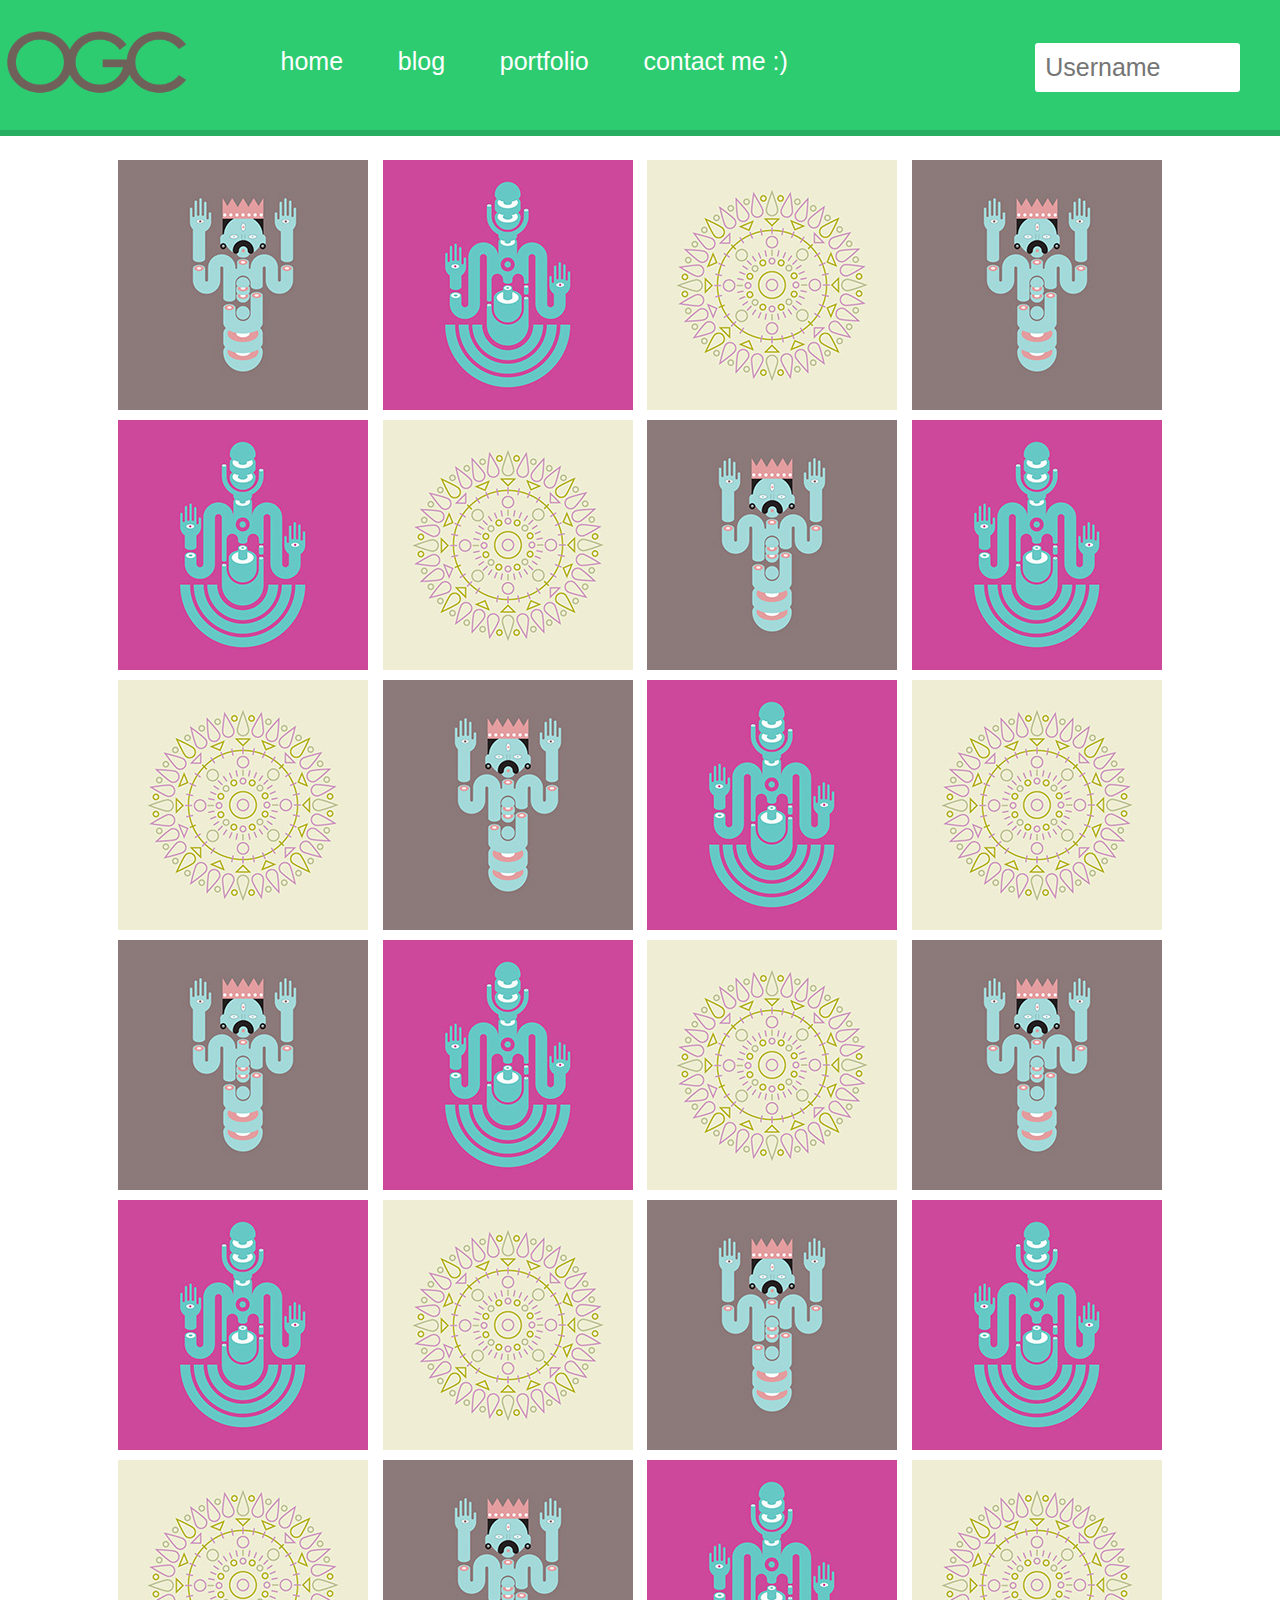
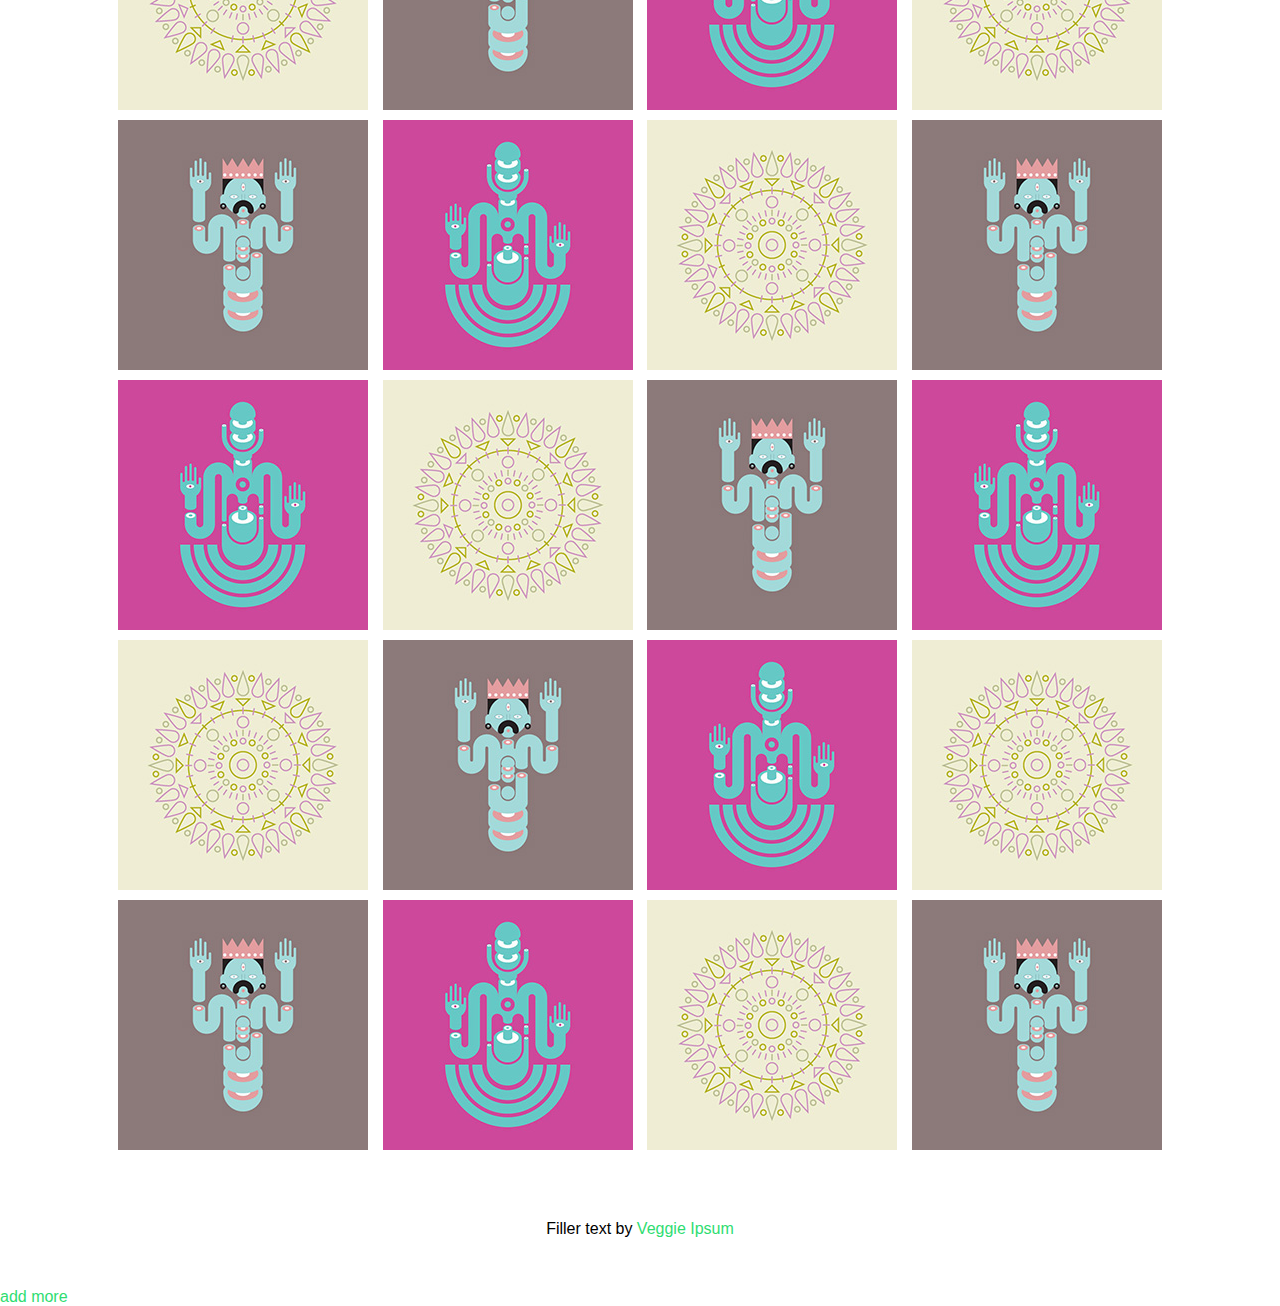
==== portfolio.html @ 575d7acd "adasd" ====
<!DOCTYPE html>
<html lang="en">
	<head>
		<meta charset="UTF-8" />
		<meta http-equiv="X-UA-Compatible" content="IE=edge,chrome=1"> 
		<meta name="viewport" content="width=device-width, initial-scale=1.0"> 
		<title>Portfolio | Luis Gallego</title>
		<meta name="description" content="Thumbnail Grid with Expanding Preview" />
		<meta name="keywords" content="thumbnails, grid, preview, google image search, jquery, image grid, expanding, preview, portfolio" />
		<meta name="author" content="Codrops" />
		<link rel="shortcut icon" href="../favicon.ico"> 
		<link rel="stylesheet" type="text/css" href="css/default.css" />
		<link rel="stylesheet" type="text/css" href="css/component.css" />
		<script src="js/modernizr.custom.js"></script>
		<link rel="shortcut icon" href="img/favicon.ico" type="image/x-icon" />
	<script src="prefixfree.min.js"></script>
	<link rel="stylesheet" href="normalize.css">
	<link rel="stylesheet" href="estilos.css">
	<script src="//ajax.googleapis.com/ajax/libs/jquery/1.10.2/jquery.min.js"></script>
	<script src="js/modernizr.custom.js"></script>
	<script src="Raptorize-Kit/jquery.raptorize.1.0.js"></script>
	 <script src="responsive nav/responsive-nav.js"></script>
	<link rel="stylesheet" href="responsive nav/responsive-nav.css">
   
	</head>
	<body>
				<header>
					<figure>
						<img src="logo.png" alt="">
					</figure>
					<div id="navegacion">
						<nav class="nav-collapse">
							<ul>
								<li><a href="#" title="home">home</a></li>
								<li><a href="#"title="blog">blog</a></li>
								<li><a href="#" title="portfolio">portfolio</a></li>
								<li><a href="#" title="contact">contact me :)</a></li>
							</ul>
						</nav>
						<input type="text" placeholder="Username">
					</div>
				</header>
				<div class="main">
				<ul id="og-grid" class="og-grid">
					<li>
						<a href="http://cargocollective.com/jaimemartinez/" data-largesrc="images/1.jpg" data-title="Azuki bean" data-description="Swiss chard pumpkin bunya nuts maize plantain aubergine napa cabbage soko coriander sweet pepper water spinach winter purslane shallot tigernut lentil beetroot.">
							<img src="images/thumbs/1.jpg" alt="img01"/>
						</a>
					</li>
					<li>
						<a href="http://cargocollective.com/jaimemartinez/" data-largesrc="images/2.jpg" data-title="Veggies sunt bona vobis" data-description="Komatsuna prairie turnip wattle seed artichoke mustard horseradish taro rutabaga ricebean carrot black-eyed pea turnip greens beetroot yarrow watercress kombu.">
							<img src="images/thumbs/2.jpg" alt="img02"/>
						</a>
					</li>
					<li>
						<a href="http://cargocollective.com/jaimemartinez/" data-largesrc="images/3.jpg" data-title="Dandelion horseradish" data-description="Cabbage bamboo shoot broccoli rabe chickpea chard sea lettuce lettuce ricebean artichoke earthnut pea aubergine okra brussels sprout avocado tomato.">
							<img src="images/thumbs/3.jpg" alt="img03"/>
						</a>
					</li>
					<li>
						<a href="http://cargocollective.com/jaimemartinez/" data-largesrc="images/1.jpg" data-title="Azuki bean" data-description="Swiss chard pumpkin bunya nuts maize plantain aubergine napa cabbage soko coriander sweet pepper water spinach winter purslane shallot tigernut lentil beetroot.">
							<img src="images/thumbs/1.jpg" alt="img01"/>
						</a>
					</li>
					<li>
						<a href="http://cargocollective.com/jaimemartinez/" data-largesrc="images/2.jpg" data-title="Veggies sunt bona vobis" data-description="Komatsuna prairie turnip wattle seed artichoke mustard horseradish taro rutabaga ricebean carrot black-eyed pea turnip greens beetroot yarrow watercress kombu.">
							<img src="images/thumbs/2.jpg" alt="img02"/>
						</a>
					</li>
					<li>
						<a href="http://cargocollective.com/jaimemartinez/" data-largesrc="images/3.jpg" data-title="Dandelion horseradish" data-description="Cabbage bamboo shoot broccoli rabe chickpea chard sea lettuce lettuce ricebean artichoke earthnut pea aubergine okra brussels sprout avocado tomato.">
							<img src="images/thumbs/3.jpg" alt="img03"/>
						</a>
					</li>
					<li>
						<a href="http://cargocollective.com/jaimemartinez/" data-largesrc="images/1.jpg" data-title="Azuki bean" data-description="Swiss chard pumpkin bunya nuts maize plantain aubergine napa cabbage soko coriander sweet pepper water spinach winter purslane shallot tigernut lentil beetroot.">
							<img src="images/thumbs/1.jpg" alt="img01"/>
						</a>
					</li>
					<li>
						<a href="http://cargocollective.com/jaimemartinez/" data-largesrc="images/2.jpg" data-title="Veggies sunt bona vobis" data-description="Komatsuna prairie turnip wattle seed artichoke mustard horseradish taro rutabaga ricebean carrot black-eyed pea turnip greens beetroot yarrow watercress kombu.">
							<img src="images/thumbs/2.jpg" alt="img02"/>
						</a>
					</li>
					<li>
						<a href="http://cargocollective.com/jaimemartinez/" data-largesrc="images/3.jpg" data-title="Dandelion horseradish" data-description="Cabbage bamboo shoot broccoli rabe chickpea chard sea lettuce lettuce ricebean artichoke earthnut pea aubergine okra brussels sprout avocado tomato.">
							<img src="images/thumbs/3.jpg" alt="img03"/>
						</a>
					</li>
					<li>
						<a href="http://cargocollective.com/jaimemartinez/" data-largesrc="images/1.jpg" data-title="Azuki bean" data-description="Swiss chard pumpkin bunya nuts maize plantain aubergine napa cabbage soko coriander sweet pepper water spinach winter purslane shallot tigernut lentil beetroot.">
							<img src="images/thumbs/1.jpg" alt="img01"/>
						</a>
					</li>
					<li>
						<a href="http://cargocollective.com/jaimemartinez/" data-largesrc="images/2.jpg" data-title="Veggies sunt bona vobis" data-description="Komatsuna prairie turnip wattle seed artichoke mustard horseradish taro rutabaga ricebean carrot black-eyed pea turnip greens beetroot yarrow watercress kombu.">
							<img src="images/thumbs/2.jpg" alt="img02"/>
						</a>
					</li>
					<li>
						<a href="http://cargocollective.com/jaimemartinez/" data-largesrc="images/3.jpg" data-title="Dandelion horseradish" data-description="Cabbage bamboo shoot broccoli rabe chickpea chard sea lettuce lettuce ricebean artichoke earthnut pea aubergine okra brussels sprout avocado tomato.">
							<img src="images/thumbs/3.jpg" alt="img03"/>
						</a>
					</li>
					<li>
						<a href="http://cargocollective.com/jaimemartinez/" data-largesrc="images/1.jpg" data-title="Azuki bean" data-description="Swiss chard pumpkin bunya nuts maize plantain aubergine napa cabbage soko coriander sweet pepper water spinach winter purslane shallot tigernut lentil beetroot.">
							<img src="images/thumbs/1.jpg" alt="img01"/>
						</a>
					</li>
					<li>
						<a href="http://cargocollective.com/jaimemartinez/" data-largesrc="images/2.jpg" data-title="Veggies sunt bona vobis" data-description="Komatsuna prairie turnip wattle seed artichoke mustard horseradish taro rutabaga ricebean carrot black-eyed pea turnip greens beetroot yarrow watercress kombu.">
							<img src="images/thumbs/2.jpg" alt="img02"/>
						</a>
					</li>
					<li>
						<a href="http://cargocollective.com/jaimemartinez/" data-largesrc="images/3.jpg" data-title="Dandelion horseradish" data-description="Cabbage bamboo shoot broccoli rabe chickpea chard sea lettuce lettuce ricebean artichoke earthnut pea aubergine okra brussels sprout avocado tomato.">
							<img src="images/thumbs/3.jpg" alt="img03"/>
						</a>
					</li>
					<li>
						<a href="http://cargocollective.com/jaimemartinez/" data-largesrc="images/1.jpg" data-title="Azuki bean" data-description="Swiss chard pumpkin bunya nuts maize plantain aubergine napa cabbage soko coriander sweet pepper water spinach winter purslane shallot tigernut lentil beetroot.">
							<img src="images/thumbs/1.jpg" alt="img01"/>
						</a>
					</li>
					<li>
						<a href="http://cargocollective.com/jaimemartinez/" data-largesrc="images/2.jpg" data-title="Veggies sunt bona vobis" data-description="Komatsuna prairie turnip wattle seed artichoke mustard horseradish taro rutabaga ricebean carrot black-eyed pea turnip greens beetroot yarrow watercress kombu.">
							<img src="images/thumbs/2.jpg" alt="img02"/>
						</a>
					</li>
					<li>
						<a href="http://cargocollective.com/jaimemartinez/" data-largesrc="images/3.jpg" data-title="Dandelion horseradish" data-description="Cabbage bamboo shoot broccoli rabe chickpea chard sea lettuce lettuce ricebean artichoke earthnut pea aubergine okra brussels sprout avocado tomato.">
							<img src="images/thumbs/3.jpg" alt="img03"/>
						</a>
					</li>
					<li>
						<a href="http://cargocollective.com/jaimemartinez/" data-largesrc="images/1.jpg" data-title="Azuki bean" data-description="Swiss chard pumpkin bunya nuts maize plantain aubergine napa cabbage soko coriander sweet pepper water spinach winter purslane shallot tigernut lentil beetroot.">
							<img src="images/thumbs/1.jpg" alt="img01"/>
						</a>
					</li>
					<li>
						<a href="http://cargocollective.com/jaimemartinez/" data-largesrc="images/2.jpg" data-title="Veggies sunt bona vobis" data-description="Komatsuna prairie turnip wattle seed artichoke mustard horseradish taro rutabaga ricebean carrot black-eyed pea turnip greens beetroot yarrow watercress kombu.">
							<img src="images/thumbs/2.jpg" alt="img02"/>
						</a>
					</li>
					<li>
						<a href="http://cargocollective.com/jaimemartinez/" data-largesrc="images/3.jpg" data-title="Dandelion horseradish" data-description="Cabbage bamboo shoot broccoli rabe chickpea chard sea lettuce lettuce ricebean artichoke earthnut pea aubergine okra brussels sprout avocado tomato.">
							<img src="images/thumbs/3.jpg" alt="img03"/>
						</a>
					</li>
					<li>
						<a href="http://cargocollective.com/jaimemartinez/" data-largesrc="images/1.jpg" data-title="Azuki bean" data-description="Swiss chard pumpkin bunya nuts maize plantain aubergine napa cabbage soko coriander sweet pepper water spinach winter purslane shallot tigernut lentil beetroot.">
							<img src="images/thumbs/1.jpg" alt="img01"/>
						</a>
					</li>
					<li>
						<a href="http://cargocollective.com/jaimemartinez/" data-largesrc="images/2.jpg" data-title="Veggies sunt bona vobis" data-description="Komatsuna prairie turnip wattle seed artichoke mustard horseradish taro rutabaga ricebean carrot black-eyed pea turnip greens beetroot yarrow watercress kombu.">
							<img src="images/thumbs/2.jpg" alt="img02"/>
						</a>
					</li>
					<li>
						<a href="http://cargocollective.com/jaimemartinez/" data-largesrc="images/3.jpg" data-title="Dandelion horseradish" data-description="Cabbage bamboo shoot broccoli rabe chickpea chard sea lettuce lettuce ricebean artichoke earthnut pea aubergine okra brussels sprout avocado tomato.">
							<img src="images/thumbs/3.jpg" alt="img03"/>
						</a>
					</li>
					<li>
						<a href="http://cargocollective.com/jaimemartinez/" data-largesrc="images/1.jpg" data-title="Azuki bean" data-description="Swiss chard pumpkin bunya nuts maize plantain aubergine napa cabbage soko coriander sweet pepper water spinach winter purslane shallot tigernut lentil beetroot.">
							<img src="images/thumbs/1.jpg" alt="img01"/>
						</a>
					</li>
					<li>
						<a href="http://cargocollective.com/jaimemartinez/" data-largesrc="images/2.jpg" data-title="Veggies sunt bona vobis" data-description="Komatsuna prairie turnip wattle seed artichoke mustard horseradish taro rutabaga ricebean carrot black-eyed pea turnip greens beetroot yarrow watercress kombu.">
							<img src="images/thumbs/2.jpg" alt="img02"/>
						</a>
					</li>
					<li>
						<a href="http://cargocollective.com/jaimemartinez/" data-largesrc="images/3.jpg" data-title="Dandelion horseradish" data-description="Cabbage bamboo shoot broccoli rabe chickpea chard sea lettuce lettuce ricebean artichoke earthnut pea aubergine okra brussels sprout avocado tomato.">
							<img src="images/thumbs/3.jpg" alt="img03"/>
						</a>
					</li>
					<li>
						<a href="http://cargocollective.com/jaimemartinez/" data-largesrc="images/1.jpg" data-title="Azuki bean" data-description="Swiss chard pumpkin bunya nuts maize plantain aubergine napa cabbage soko coriander sweet pepper water spinach winter purslane shallot tigernut lentil beetroot.">
							<img src="images/thumbs/1.jpg" alt="img01"/>
						</a>
					</li>
					<li>
						<a href="http://cargocollective.com/jaimemartinez/" data-largesrc="images/2.jpg" data-title="Veggies sunt bona vobis" data-description="Komatsuna prairie turnip wattle seed artichoke mustard horseradish taro rutabaga ricebean carrot black-eyed pea turnip greens beetroot yarrow watercress kombu.">
							<img src="images/thumbs/2.jpg" alt="img02"/>
						</a>
					</li>
					<li>
						<a href="http://cargocollective.com/jaimemartinez/" data-largesrc="images/3.jpg" data-title="Dandelion horseradish" data-description="Cabbage bamboo shoot broccoli rabe chickpea chard sea lettuce lettuce ricebean artichoke earthnut pea aubergine okra brussels sprout avocado tomato.">
							<img src="images/thumbs/3.jpg" alt="img03"/>
						</a>
					</li>
					<li>
						<a href="http://cargocollective.com/jaimemartinez/" data-largesrc="images/1.jpg" data-title="Azuki bean" data-description="Swiss chard pumpkin bunya nuts maize plantain aubergine napa cabbage soko coriander sweet pepper water spinach winter purslane shallot tigernut lentil beetroot.">
							<img src="images/thumbs/1.jpg" alt="img01"/>
						</a>
					</li>
					<li>
						<a href="http://cargocollective.com/jaimemartinez/" data-largesrc="images/2.jpg" data-title="Veggies sunt bona vobis" data-description="Komatsuna prairie turnip wattle seed artichoke mustard horseradish taro rutabaga ricebean carrot black-eyed pea turnip greens beetroot yarrow watercress kombu.">
							<img src="images/thumbs/2.jpg" alt="img02"/>
						</a>
					</li>
					<li>
						<a href="http://cargocollective.com/jaimemartinez/" data-largesrc="images/3.jpg" data-title="Dandelion horseradish" data-description="Cabbage bamboo shoot broccoli rabe chickpea chard sea lettuce lettuce ricebean artichoke earthnut pea aubergine okra brussels sprout avocado tomato.">
							<img src="images/thumbs/3.jpg" alt="img03"/>
						</a>
					</li>
					<li>
						<a href="http://cargocollective.com/jaimemartinez/" data-largesrc="images/1.jpg" data-title="Azuki bean" data-description="Swiss chard pumpkin bunya nuts maize plantain aubergine napa cabbage soko coriander sweet pepper water spinach winter purslane shallot tigernut lentil beetroot.">
							<img src="images/thumbs/1.jpg" alt="img01"/>
						</a>
					</li>
					<li>
						<a href="http://cargocollective.com/jaimemartinez/" data-largesrc="images/2.jpg" data-title="Veggies sunt bona vobis" data-description="Komatsuna prairie turnip wattle seed artichoke mustard horseradish taro rutabaga ricebean carrot black-eyed pea turnip greens beetroot yarrow watercress kombu.">
							<img src="images/thumbs/2.jpg" alt="img02"/>
						</a>
					</li>
					<li>
						<a href="http://cargocollective.com/jaimemartinez/" data-largesrc="images/3.jpg" data-title="Dandelion horseradish" data-description="Cabbage bamboo shoot broccoli rabe chickpea chard sea lettuce lettuce ricebean artichoke earthnut pea aubergine okra brussels sprout avocado tomato.">
							<img src="images/thumbs/3.jpg" alt="img03"/>
						</a>
					</li>
					<li>
						<a href="http://cargocollective.com/jaimemartinez/" data-largesrc="images/1.jpg" data-title="Azuki bean" data-description="Swiss chard pumpkin bunya nuts maize plantain aubergine napa cabbage soko coriander sweet pepper water spinach winter purslane shallot tigernut lentil beetroot.">
							<img src="images/thumbs/1.jpg" alt="img01"/>
						</a>
					</li>
					<li>
						<a href="http://cargocollective.com/jaimemartinez/" data-largesrc="images/2.jpg" data-title="Veggies sunt bona vobis" data-description="Komatsuna prairie turnip wattle seed artichoke mustard horseradish taro rutabaga ricebean carrot black-eyed pea turnip greens beetroot yarrow watercress kombu.">
							<img src="images/thumbs/2.jpg" alt="img02"/>
						</a>
					</li>
					<li>
						<a href="http://cargocollective.com/jaimemartinez/" data-largesrc="images/3.jpg" data-title="Dandelion horseradish" data-description="Cabbage bamboo shoot broccoli rabe chickpea chard sea lettuce lettuce ricebean artichoke earthnut pea aubergine okra brussels sprout avocado tomato.">
							<img src="images/thumbs/3.jpg" alt="img03"/>
						</a>
					</li>
					<li>
						<a href="http://cargocollective.com/jaimemartinez/" data-largesrc="images/1.jpg" data-title="Azuki bean" data-description="Swiss chard pumpkin bunya nuts maize plantain aubergine napa cabbage soko coriander sweet pepper water spinach winter purslane shallot tigernut lentil beetroot.">
							<img src="images/thumbs/1.jpg" alt="img01"/>
						</a>
					</li>
				</ul>
				<p>Filler text by <a href="http://veggieipsum.com/">Veggie Ipsum</a></p>
				<a id="og-additems" href="#">add more</a>
			</div>
		</div><!-- /container -->
		<script src="https://ajax.googleapis.com/ajax/libs/jquery/1.9.1/jquery.min.js"></script>
		<script src="js/grid.js"></script>
		<script>
			$(function() {
				Grid.init();
			});
		</script>
		<script>
		  	var nav = responsiveNav(".nav-collapse",{ // Selector
			animate: true, // Boolean: Use CSS3 transitions, true or false
			transition: 300, // Integer: Speed of the transition, in milliseconds
			label: "", // String: Label for the navigation toggle
			insert: "before", // String: Insert the toggle before or after the navigation
			customToggle: "", // Selector: Specify the ID of a custom toggle
			openPos: "static", // String: Position of the opened nav, relative or static
			jsClass: "js", // String: 'JS enabled' class which is added to <html> el
			init: function(){}, // Function: Init callback
			open: function(){}, // Function: Open callback
			close: function(){} // Function: Close callback
			});
		</script>
	</body>
</html>
---- css/default.css ----
/* General Demo Style */
@import url(http://fonts.googleapis.com/css?family=Lato:300,400,700);

*,
*:after,
*:before {
	-webkit-box-sizing: border-box;
	-moz-box-sizing: border-box;
	box-sizing: border-box;

}

/* Clearfix hack by Nicolas Gallagher: http://nicolasgallagher.com/micro-clearfix-hack/ */
.clearfix:before,
.clearfix:after {
    content: " ";
    display: table;
}

.clearfix:after {
    clear: both;
}

.clearfix {
    *zoom: 1;
}



a {
	color: #555;
	text-decoration: none;
}

.container {
	width: 100%;
	position: relative;
}




.main > p {
	text-align: center;
	padding: 50px 20px;
}
---- css/component.css ----
.og-grid {
	list-style: none;
	padding: 20px 0;
	margin: 0 auto;
	text-align: center;
	width: 100%;
}

.og-grid li {
	display: inline-block;
	margin: 10px 5px 0 5px;
	vertical-align: top;
	height: 250px;
}

.og-grid li > a,
.og-grid li > a img {
	border: none;
	outline: none;
	display: block;
	position: relative;
}

.og-grid li.og-expanded > a::after {
	top: auto;
	border: solid transparent;
	content: " ";
	height: 0;
	width: 0;
	position: absolute;
	pointer-events: none;
	border-bottom-color: #ddd;
	border-width: 15px;
	left: 50%;
	margin: -20px 0 0 -15px;
}

.og-expander {
	position: absolute;
	background: #ddd;
	top: auto;
	left: 0;
	width: 100%;
	margin-top: 10px;
	text-align: left;
	height: 0;
	overflow: hidden;
}

.og-expander-inner {
	padding: 50px 30px;
	height: 100%;
}

.og-close {
	position: absolute;
	width: 40px;
	height: 40px;
	top: 20px;
	right: 20px;
	cursor: pointer;
}

.og-close::before,
.og-close::after {
	content: '';
	position: absolute;
	width: 100%;
	top: 50%;
	height: 1px;
	background: #888;
	-webkit-transform: rotate(45deg);
	-moz-transform: rotate(45deg);
	transform: rotate(45deg);
}

.og-close::after {
	-webkit-transform: rotate(-45deg);
	-moz-transform: rotate(-45deg);
	transform: rotate(-45deg);
}

.og-close:hover::before,
.og-close:hover::after {
	background: #333;
}

.og-fullimg,
.og-details {
	width: 50%;
	float: left;
	height: 100%;
	overflow: hidden;
	position: relative;
}

.og-details {
	padding: 0 40px 0 20px;
}

.og-fullimg {
	text-align: center;
}

.og-fullimg img {
	display: inline-block;
	max-height: 100%;
	max-width: 100%;
}

.og-details h3 {
	font-weight: 300;
	font-size: 52px;
	padding: 40px 0 10px;
	margin-bottom: 10px;
}

.og-details p {
	font-weight: 400;
	font-size: 16px;
	line-height: 22px;
	color: #999;
}

.og-details a {
	font-weight: 700;
	font-size: 16px;
	color: #333;
	text-transform: uppercase;
	letter-spacing: 2px;
	padding: 10px 20px;
	border: 3px solid #333;
	display: inline-block;
	margin: 30px 0 0;
	outline: none;
}

.og-details a::before {
	content: '\2192';
	display: inline-block;
	margin-right: 10px;
}

.og-details a:hover {
	border-color: #999;
	color: #999;
}

.og-loading {
	width: 20px;
	height: 20px;
	border-radius: 50%;
	background: #ddd;
	box-shadow: 0 0 1px #ccc, 15px 30px 1px #ccc, -15px 30px 1px #ccc;
	position: absolute;
	top: 50%;
	left: 50%;
	margin: -25px 0 0 -25px;
	-webkit-animation: loader 0.5s infinite ease-in-out both;
	-moz-animation: loader 0.5s infinite ease-in-out both;
	animation: loader 0.5s infinite ease-in-out both;
}

@-webkit-keyframes loader {
	0% { background: #ddd; }
	33% { background: #ccc; box-shadow: 0 0 1px #ccc, 15px 30px 1px #ccc, -15px 30px 1px #ddd; }
	66% { background: #ccc; box-shadow: 0 0 1px #ccc, 15px 30px 1px #ddd, -15px 30px 1px #ccc; }
}

@-moz-keyframes loader {
	0% { background: #ddd; }
	33% { background: #ccc; box-shadow: 0 0 1px #ccc, 15px 30px 1px #ccc, -15px 30px 1px #ddd; }
	66% { background: #ccc; box-shadow: 0 0 1px #ccc, 15px 30px 1px #ddd, -15px 30px 1px #ccc; }
}

@keyframes loader {
	0% { background: #ddd; }
	33% { background: #ccc; box-shadow: 0 0 1px #ccc, 15px 30px 1px #ccc, -15px 30px 1px #ddd; }
	66% { background: #ccc; box-shadow: 0 0 1px #ccc, 15px 30px 1px #ddd, -15px 30px 1px #ccc; }
}

@media screen and (max-width: 830px) {

	.og-expander h3 { font-size: 32px; }
	.og-expander p { font-size: 13px; }
	.og-expander a { font-size: 12px; }

}

@media screen and (max-width: 650px) {

	.og-fullimg { display: none; }
	.og-details { float: none; width: 100%; }
	
}
---- estilos.css ----
@import url(
	http://fonts.googleapis.com/css?family=Droid+Sans:400,700
	);

@font-face {
	font-family: 'icomoon';
	src:url('fonts/icomoon.eot');
	src:url('fonts/icomoon.eot?#iefix') format('embedded-opentype'),
		url('fonts/icomoon.woff') format('woff'),
		url('fonts/icomoon.ttf') format('truetype'),
		url('fonts/icomoon.svg#icomoon') format('svg');
	font-weight: normal;
	font-style: normal;
}


a
{
	color: #2edd71;
	text-decoration: none;
}
body
{
	font-family: sans-serif;
}
header
{
	background-color:#2ecc71;
	margin-bottom: 6px;
	box-shadow:  0 6px 0  #27ae60;
	height: 130px;
}

header ul li,
header nav
{
	display: inline-block;
}
header ul li,
header ul a
{
	text-decoration: none;
	color: #fff;
	font-size: 25px;
}
header ul li
{
	padding: 3px 4%;
}
header nav
{
	text-decoration: none;
	color: #ccc;
	font-size: 20px;
	margin: 2.2em 0 0 0;
}
header input
{
	padding: 10px;
	float: right;
	border: none;
	border-radius: 3px;
	background-color: #fff;
	margin: 43px 40px 43px 3px;
	font-size: 25px;
}


#navegacion
{
	width: 80%;
	display: inline-block !important;
	float: right;
}
header figure
{
	width: 15%;
	display: inline-block;
	margin: 10px 0;
	float: left;
}
header figure img
{
	width: 100%;
	margin: 20px 0;
}

#slideshow_and_signup
{
	overflow: hidden;
	width: 100%;
}
#slideshow_container
{
	background-color: #2ecc71;
	box-shadow:  0 6px 0  #27ae60;
	display: inline-block;

	margin: 0.5em 0;
	width: 69%;
	float: left;
}
#registro
{
	background-color: #2ecc71;
	box-shadow:  0 6px 0  #27ae60;
	display: inline-block;
	float: right;
	height: 414px;
	margin: 0.5em 0;
	vertical-align: top;
	width: 30%;
	position: relative;
}
#registro input,
#registro button
{
	background-color: #fff;
	border-radius: 3px;
	border: none;
	display: block;
	font-size: 25px;
	margin:  0.2em auto;
	padding: 10px 3%;
	width: 88%;
}
#registro input:first-child
{
	margin-top: 3%;
}
#registro button
{
	background-color: #2edd71;
	box-shadow:  0 6px 0  #27ae60;
	color:#fff;
	position: absolute;
	bottom: 3%;
	left: 6%;
}
  
#registro button:active
{
  bottom: 2%;
  border-width: 0;
  outline: none;
  box-shadow: inset 0 0 4px rgba(0, 0, 0, 0.3), inset 0 2px 1px rgba(0, 0, 0, 0.4), 0 2px #2ecc71;
}
input:focus
{
	outline: none;
	box-shadow:  inset 0 -2px 0  #2ebb71;
}

button:focus
{
	outline:2px solid #2ebb71;
}
header nav ul li a:focus
{
	outline: none;
	box-shadow:  0 2px 0  #27ae60;
}
.item 
{
	background:#2edd71;
	/*El borde ( Sólo para abajo )*/
	box-shadow:  0 6px 0  #27ae60;
	/*El margen ( Sólo para abajo )*/
	margin-bottom:1em;
	/*El alto mínimo*/
	min-height:200px;
	padding: 1em;
}


/*Haciendo una caja tras el enlace a los comentarios*/
.datos_item .comentarios_item
{
	background:#27ae60;
	border-radius:2px; 
	color:white;
	margin:0 0 0 1em;
	padding:4px;
	position:relative;
	top: 4px;
	/*Eliminando toda decoración del texto*/
	text-decoration:none;
}
.item h2
{
	font-size: 1.8em;
}

/*Y agregando un triángulo abajo*/
.item .datos_item .comentarios_item:after
{
	border-left:5px solid transparent;
	border-right:5px solid transparent;
	border-top:5px solid #27ae60;
	content:"";
	left:18px;
	position:absolute;
	top:100%;
}
.item_imagen .datos_item .comentarios_item:after{
	border-left:5px solid transparent;
	border-right:5px solid transparent;
	border-top:5px solid #27ae60;
	content:"";
	left:18px;
	position:absolute;
	top:97%;
}
/*Características de las etiquetas*/
.datos_item .tag_item 
{
	background:#27ae60;

	color:white;
	float:left;
	font-size: 16px;
	margin:0 0.2em;
	padding:0.2em 0.5em;
	text-decoration:none;
}

/*El contenedor de la imagen del item*/
.imagen_item 
{
	float:left;
	margin:0 1em 0 0;
	width: 200px;
	height: 200px;
}


/*El enlace al artículo*/
.titulo_item a 
{
	color:#fff;
	text-decoration:none;
}
.titulo_item
{

	font-weight: normal;
}
.imagen_item 
{
	float:left;
	margin:0 1em 0 0;
}

/*La imagen del item*/
.imagen_item img 
{
	margin:0;
	width:200px;
}

.item_imagen
{
	text-shadow:none;
}

/*El título del itemito*/
.item_imagen .titulo_item_imagen 
{
	font-size:1.5em;
	padding:0 0.5em ;
}

/*Los links del itemito*/
.item_imagen .titulo_item_imagen a 
{
	color:#fff;
	text-decoration:none;
	font-weight: normal;
	
}
.item_imagen .tag_item
{
	position: relative;
}

.item_imagen .tag_item:after
{
	font-family: 'icomoon';
	content: " \e601";
	position: relative;
	top:0.1em;
}
#navegacion nav
{
	width: 60%;
}
#navegacion input
{
	width: 20%;
}
.item:first-child
{
	margin-top: 0.5em;
}
---- responsive nav/responsive-nav.css ----
.nav-toggle {
  -webkit-tap-highlight-color: rgba(0,0,0,0);
  -webkit-touch-callout: none;
  -webkit-user-select: none;
  -moz-user-select: none;
  -ms-user-select: none;
  -o-user-select: none;
  user-select: none;
}


@media screen and (min-width: 40em) {
  .js .nav-collapse {
    position: relative;
  }
  .js .nav-collapse.closed {
    max-height: none;
  }
  .js .nav-collapse.opened {
    max-height: none;
  }
  .nav-toggle {
    display: none;
  }
  header
    {
      height: 130px ;
    }

}
@media screen and (max-width: 40em) {
  header
  {
    transition: height 0.3s ease;
  }
    .nav-collapse
      {
        display: inline-block !important; 
        width: 100% !important;
        margin-top: 50px;
      }
    .nav-collapse ul {
        display: block;
        list-style: none;
        margin: 0;
        padding: 0;
        width: 100%;
    }

    .nav-collapse li {
        display: block;
        width: 100%;
    }
    .js .nav-collapse {
        clip: rect(0 0 0 0);
        display: block;
        max-height: 0;
        overflow: hidden;
        position: absolute;
        zoom: 1;
    }
    #navegacion
    {
      width: 100%;
    }
    #navegacion nav
    {
      width: 50%;
      text-align: left;
    }
    header figure
    {
      display: none;
    }
    #slideshow_container
    {
      display: none;
    }
    #registro
    {
      display: none;
    }
    #container .item figure
    {
      position: relative;
      width: 100%;
      height: 0;
      padding-bottom: 100%;
    }
    #container .item figure img
    {
      width: 100%;
    }
    .nav-toggle
    {
      float: left;
      position: absolute !important;
      top: 8px;
      left: 10%
    }
  
    .nav-toggle:after{
 
        font-family: 'icomoon';
       content: "\e600";
       font-size: 2em;
       color: #27ae60;
    }
    #navegacion input
    {
      width: 50%;
     margin: 0;
     right: 0;
     position: absolute;
    }
    header
    {
      height: 3.1em ;
    }
    header.abierto
{
height: 12em ;
}
header.cerrado
{
height: 3.1em ;
}

}
/* ------------------------------------------
  DEMO PAGE'S STYLES
--------------------------------------------- */
body, div,
h1, h2, h3, h4, h5, h6,
p, blockquote, pre, dl, dt, dd, ol, ul, li, hr,
fieldset, form, label, legend, th, td,
article, aside, figure, footer, header, hgroup, menu, nav, section,
summary, hgroup {
  margin: 0;
  padding: 0;
  border: 0;
}

a:active,
a:hover {
  outline: 0;
}

@-webkit-viewport { width: device-width; }
@-moz-viewport { width: device-width; }
@-ms-viewport { width: device-width; }
@-o-viewport { width: device-width; }
@viewport { width: device-width; }


.nav-collapse,
.nav-collapse * {
  -moz-box-sizing: border-box;
  -webkit-box-sizing: border-box;
  box-sizing: border-box;
}

.nav-collapse,
.nav-collapse ul {
  list-style: none;
  width: 100%;
  float: left;
}


@media screen and (min-width: 40em) {
  .nav-collapse ul ul a {
    display: none;
  }

}
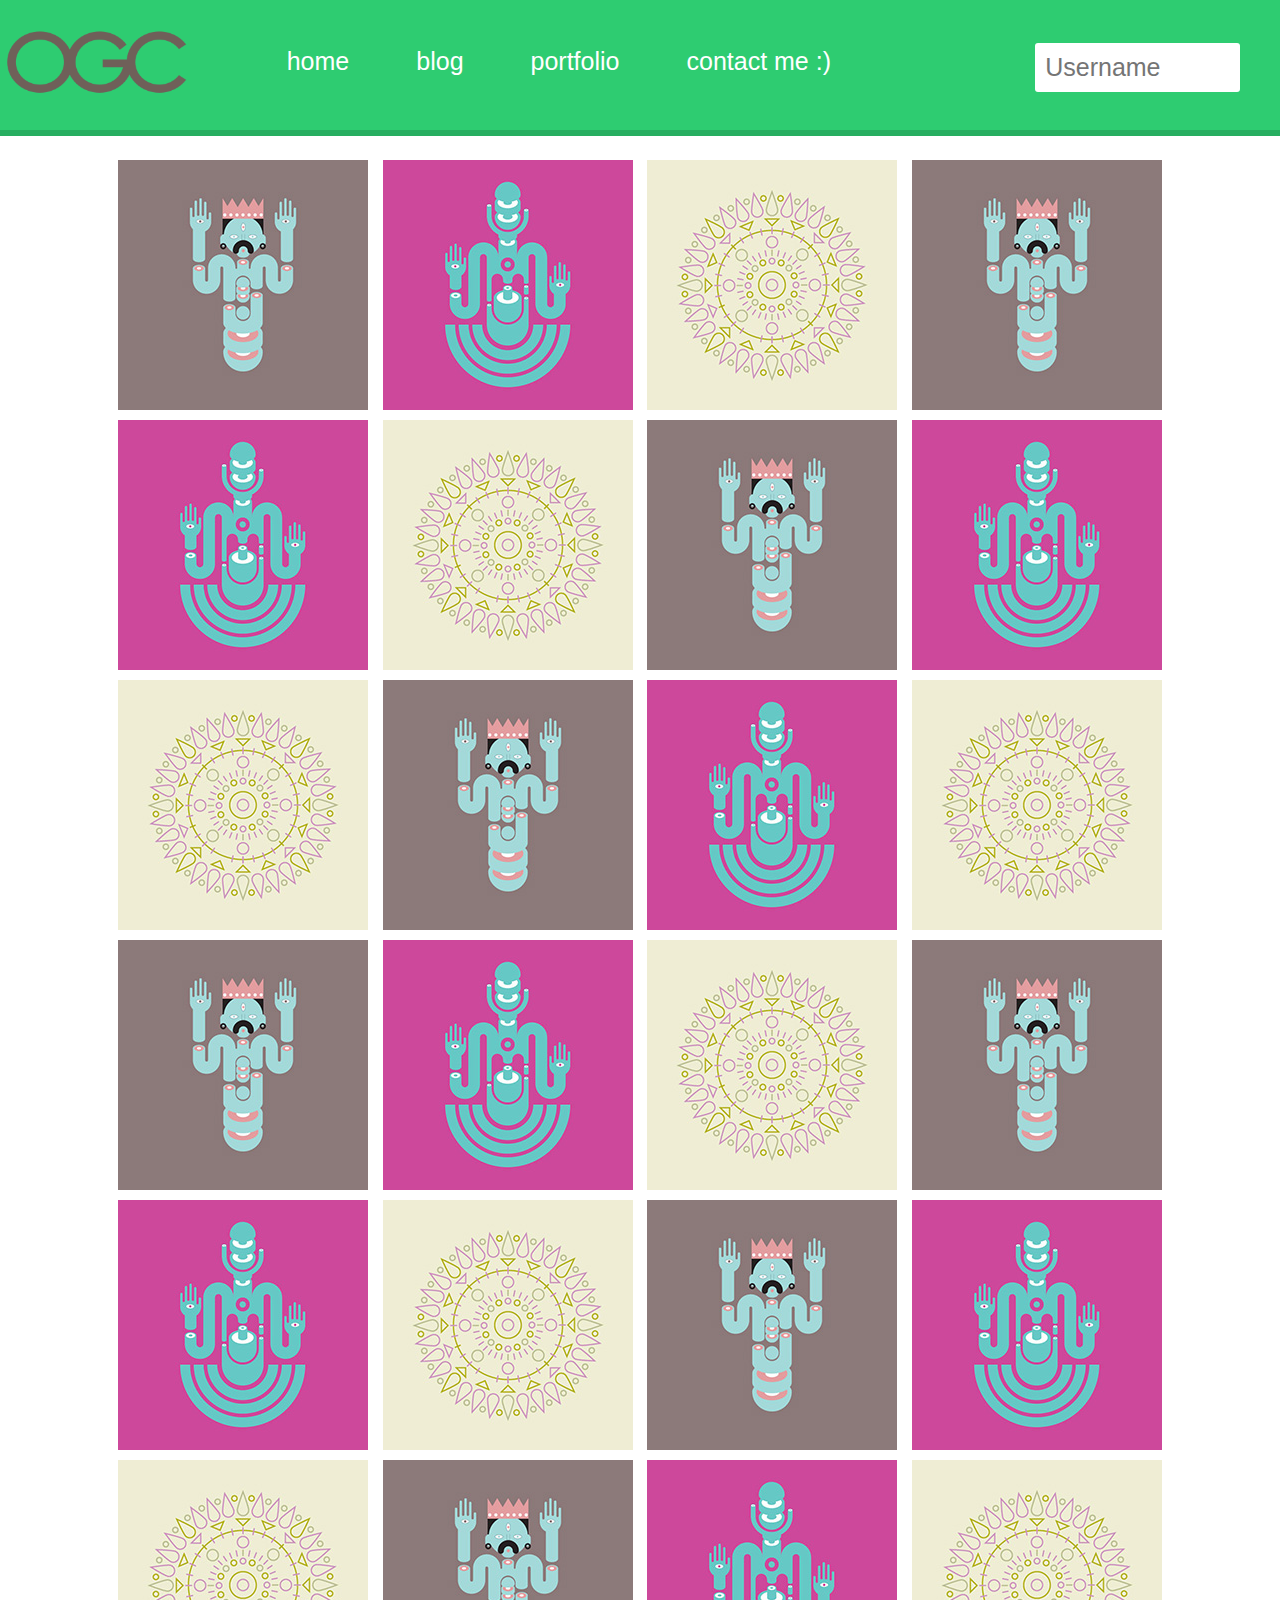
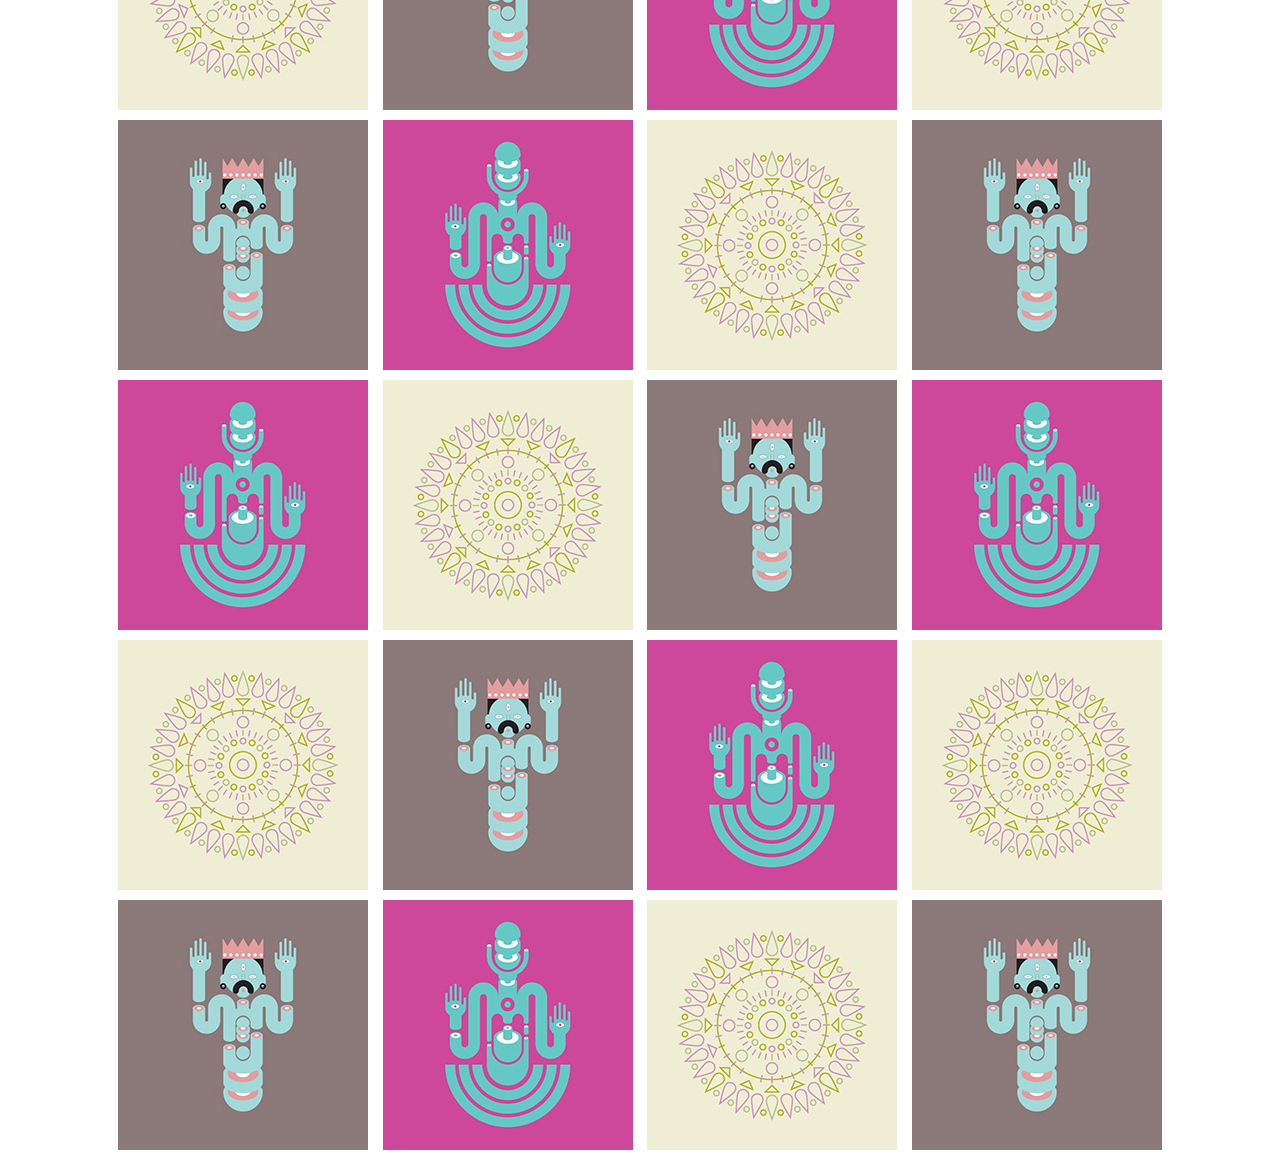
==== commit e0780bde: "..." ====
--- a/portfolio.html
+++ b/portfolio.html
@@ -40,6 +40,7 @@
 						<input type="text" placeholder="Username">
 					</div>
 				</header>
+				<div class="container">	
 				<div class="main">
 				<ul id="og-grid" class="og-grid">
 					<li>
@@ -243,8 +244,6 @@
 						</a>
 					</li>
 				</ul>
-				<p>Filler text by <a href="http://veggieipsum.com/">Veggie Ipsum</a></p>
-				<a id="og-additems" href="#">add more</a>
 			</div>
 		</div><!-- /container -->
 		<script src="https://ajax.googleapis.com/ajax/libs/jquery/1.9.1/jquery.min.js"></script>
--- a/css/component.css
+++ b/css/component.css
@@ -32,7 +32,7 @@
 	border-bottom-color: #ddd;
 	border-width: 15px;
 	left: 50%;
-	margin: -20px 0 0 -15px;
+	margin: -15px 0 0 -15px;
 }
 
 .og-expander {
@@ -41,7 +41,7 @@
 	top: auto;
 	left: 0;
 	width: 100%;
-	margin-top: 10px;
+	margin-top: 15px;
 	text-align: left;
 	height: 0;
 	overflow: hidden;
--- a/estilos.css
+++ b/estilos.css
@@ -12,7 +12,26 @@
 	font-weight: normal;
 	font-style: normal;
 }
-
+@font-face {
+	font-family: 'icomoon2';
+	src:url('icons/fonts/icomoon.eot');
+	src:url('icons/fonts/icomoon.eot?#iefix') format('embedded-opentype'),
+		url('icons/fonts/icomoon.woff') format('woff'),
+		url('icons/fonts/icomoon.ttf') format('truetype'),
+		url('icons/fonts/icomoon.svg#icomoon') format('svg');
+	font-weight: normal;
+	font-style: normal;
+}
+@font-face {
+	font-family: 'icomoon3';
+	src:url('masiconos/fonts/icomoon.eot');
+	src:url('masiconos/fonts/icomoon.eot?#iefix') format('embedded-opentype'),
+		url('masiconos/fonts/icomoon.ttf') format('truetype'),
+		url('masiconos/fonts/icomoon.woff') format('woff'),
+		url('masiconos/fonts/icomoon.svg#icomoon') format('svg');
+	font-weight: normal;
+	font-style: normal;
+}
 
 a
 {
@@ -30,7 +49,10 @@
 	box-shadow:  0 6px 0  #27ae60;
 	height: 130px;
 }
-
+form #email
+{
+	display: none;
+}
 header ul li,
 header nav
 {
@@ -53,6 +75,26 @@
 	color: #ccc;
 	font-size: 20px;
 	margin: 2.2em 0 0 0;
+}
+form input,
+form textarea
+{
+	padding: 13px;
+	display: block;
+	border: none;
+	border-radius: 3px;
+	background-color: #fff;
+	margin: 0.8em auto 0 auto;
+	font-size: 25px;
+	text-align: center;
+	width: 12em;
+}
+#form_container
+{
+	background-color:#2ecc71;
+	margin:1em 0 6px 0;
+	box-shadow:  0 6px 0  #27ae60;
+	padding-bottom:  6px;
 }
 header input
 {
@@ -63,6 +105,26 @@
 	background-color: #fff;
 	margin: 43px 40px 43px 3px;
 	font-size: 25px;
+}
+
+
+#titulo
+{
+	text-align: center;
+	display: inline-block;
+	width: 100%;
+	margin: 1em 0 0 0;
+	color: #fff;
+	font-weight: normal;
+	font-size: 30px;
+}
+form textarea
+{
+	width: 100% !important;
+	height: 9em;
+	margin-right: 0 !important;
+	margin-left:  0 !important;
+	padding: 20px 0 13px 0;
 }
 
 
@@ -145,7 +207,8 @@
   outline: none;
   box-shadow: inset 0 0 4px rgba(0, 0, 0, 0.3), inset 0 2px 1px rgba(0, 0, 0, 0.4), 0 2px #2ecc71;
 }
-input:focus
+input:focus,
+form textarea:focus
 {
 	outline: none;
 	box-shadow:  inset 0 -2px 0  #2ebb71;
@@ -186,6 +249,10 @@
 	/*Eliminando toda decoración del texto*/
 	text-decoration:none;
 }
+#text_area
+{
+	position: static;
+}
 .item h2
 {
 	font-size: 1.8em;
@@ -244,6 +311,67 @@
 {
 
 	font-weight: normal;
+
+}
+#text_area
+{
+	position: relative;
+}
+#name:before
+{
+	font-family: "icomoon2";
+	content: " \e601"
+}
+#name
+{
+	z-index: 9999;
+}
+#img_up
+{
+	width: 25px;
+	height: 25px;
+
+	position: absolute;
+	top: 1px;
+	right: 25px;
+}
+#draw
+{
+	width: 25px;
+	height: 25px;
+
+	position: absolute;
+	top: 4px;
+	right: 55px;
+}
+#img_up:after
+{
+	font-family: "icomoon2";
+	content: " \e600";	
+	font-size:25px;
+	color: #ccc;
+}
+
+#draw:after
+{
+	font-family: "icomoon3";
+	content: " \e618";	
+	font-size:20px;
+	color: #ccc;
+}
+.img_input_hidden
+{
+    display: block;
+    visibility: hidden;
+    width: 0;
+    height: 0;
+}
+.md-trigger
+{
+    display: block;
+    visibility: hidden;
+    width: 0;
+    height: 0;
 }
 .imagen_item 
 {
@@ -301,4 +429,61 @@
 .item:first-child
 {
 	margin-top: 0.5em;
-}+}
+.wPaint-menu-icon-name-undo:after
+{
+	font-family: "icomoon3";
+	content: " \e602";	
+	font-size:16px;
+	color: #fff;
+	position: absolute;
+	top: 15px;
+	color: 
+	left: 6px;
+	font-weight: bold;
+}
+.wPaint-menu-icon-name-redo:after
+{
+	font-family: "icomoon3";
+	content: " \e603";	
+	font-size:16px;
+	color: #fff;
+	position: absolute;
+	top: 15px;
+	left: 6px;
+	font-weight: bold;
+}
+.wPaint-menu-icon-name-clear:after
+{
+	font-family: "icomoon3";
+	content: " \e628";	
+	font-size:25px;
+	color: #fff;
+	position: absolute;
+	top: 15px;
+	left: 2px;
+}
+.wPaint-menu-icon-name-rectangle:after
+{
+	font-family: "icomoon3";
+	content: " \e625";	
+	font-size:18px;
+	color: #fff;
+	position: absolute;
+	top: 12px;
+	left: 5px;
+	font-weight: bold;
+}
+#wPaint
+{
+	background-color: #fff !important
+}
+
+#image-list {
+	list-style:none;
+	margin:0;
+	padding:0;
+}
+#image-list img {
+	width: 100%;
+}
--- a/responsive nav/responsive-nav.css
+++ b/responsive nav/responsive-nav.css
@@ -8,7 +8,16 @@
   user-select: none;
 }
 
-
+@media screen and (max-width: 350px){
+  form input
+  {
+    width: 100%;
+    padding-left:0;
+    padding-right:0;  
+  }
+
+}
+}
 @media screen and (min-width: 40em) {
   .js .nav-collapse {
     position: relative;
@@ -87,9 +96,17 @@
       height: 0;
       padding-bottom: 100%;
     }
+    .titulo_item
+    {
+      text-align: center;
+    }
     #container .item figure img
     {
       width: 100%;
+    }
+    .datos_item
+    {
+      display: none;
     }
     .nav-toggle
     {
@@ -103,7 +120,7 @@
  
         font-family: 'icomoon';
        content: "\e600";
-       font-size: 2em;
+       font-size: 32px;
        color: #27ae60;
     }
     #navegacion input
@@ -115,15 +132,15 @@
     }
     header
     {
-      height: 3.1em ;
+      height: 49px ;
     }
     header.abierto
 {
-height: 12em ;
+height: 192px ;
 }
 header.cerrado
 {
-height: 3.1em ;
+height: 49px  ;
 }
 
 }
@@ -175,3 +192,23 @@
 
 }
 
+@media screen and (max-width: 726px) {
+  @media screen and (min-width: 40em) {
+  #navegacion nav
+  {
+    width: 40%;
+  }
+  #navegacion input
+  {
+    width: 35% ;
+  }
+  header
+  {
+    height: 180px;
+  }
+  form #mensaje
+  {
+    height: 7em;
+  }
+}
+}